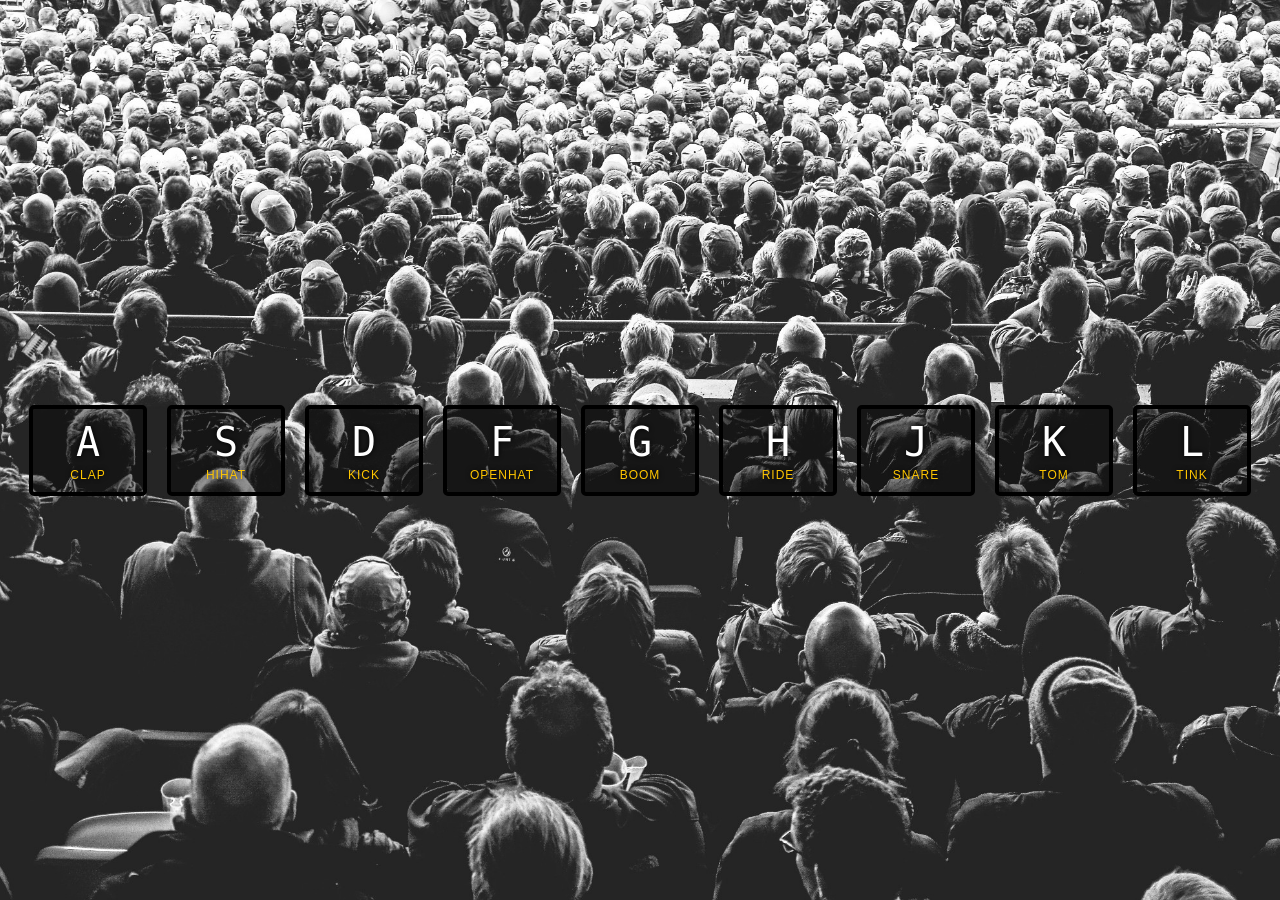
==== 1. DrumKit/index.html @ db9dba4e "Added JavaScript" ====
<!DOCTYPE html>
<html lang="en">

<head>
  <meta charset="UTF-8">
  <title>JS Drum Kit</title>
  <link rel="stylesheet" href="style.css">
</head>

<body>


  <div class="keys">
    <div data-key="65" class="key">
      <kbd>A</kbd>
      <span class="sound">clap</span>
    </div>
    <div data-key="83" class="key">
      <kbd>S</kbd>
      <span class="sound">hihat</span>
    </div>
    <div data-key="68" class="key">
      <kbd>D</kbd>
      <span class="sound">kick</span>
    </div>
    <div data-key="70" class="key">
      <kbd>F</kbd>
      <span class="sound">openhat</span>
    </div>
    <div data-key="71" class="key">
      <kbd>G</kbd>
      <span class="sound">boom</span>
    </div>
    <div data-key="72" class="key">
      <kbd>H</kbd>
      <span class="sound">ride</span>
    </div>
    <div data-key="74" class="key">
      <kbd>J</kbd>
      <span class="sound">snare</span>
    </div>
    <div data-key="75" class="key">
      <kbd>K</kbd>
      <span class="sound">tom</span>
    </div>
    <div data-key="76" class="key">
      <kbd>L</kbd>
      <span class="sound">tink</span>
    </div>
  </div>

  <audio data-key="65" src="sounds/clap.wav"></audio>
  <audio data-key="83" src="sounds/hihat.wav"></audio>
  <audio data-key="68" src="sounds/kick.wav"></audio>
  <audio data-key="70" src="sounds/openhat.wav"></audio>
  <audio data-key="71" src="sounds/boom.wav"></audio>
  <audio data-key="72" src="sounds/ride.wav"></audio>
  <audio data-key="74" src="sounds/snare.wav"></audio>
  <audio data-key="75" src="sounds/tom.wav"></audio>
  <audio data-key="76" src="sounds/tink.wav"></audio>

  <script>
    window.addEventListener('keydown', function (e) {
      // check if data-key has corresponding audio
      const audio = document.querySelector(`audio[data-key="${e.keyCode}"]`);
      // add animation
      const key = document.querySelector(`.key[data-key="${e.keyCode}"]`);
      if (!audio) return; // stop function from running all together
      audio.currentTime = 0; //rewind to the start, to play over and over again
      audio.play();
      key.classList.add('playing'); // adds class to element, also: remove and toggle
    });
  </script>


</body>

</html>
---- 1. DrumKit/style.css ----
html {
  font-size: 10px;
  background: url('./background.jpg') bottom center;
  background-size: cover;
}

body,html {
  margin: 0;
  padding: 0;
  font-family: sans-serif;
}

.keys {
  display: flex;
  flex: 1;
  flex-wrap: wrap;
  min-height: 100vh;
  align-items: center;
  justify-content: center;
}

.key {
  border: .4rem solid black;
  border-radius: .5rem;
  margin: 1rem;
  font-size: 1.5rem;
  padding: 1rem .5rem;
  transition: all .07s ease;
  width: 10rem;
  text-align: center;
  color: white;
  background: rgba(0,0,0,0.4);
  text-shadow: 0 0 .5rem black;
}

.playing {
  transform: scale(1.1);
  border-color: #ffc600;
  box-shadow: 0 0 1rem #ffc600;
}

kbd {
  display: block;
  font-size: 4rem;
}

.sound {
  font-size: 1.2rem;
  text-transform: uppercase;
  letter-spacing: .1rem;
  color: #ffc600;
}
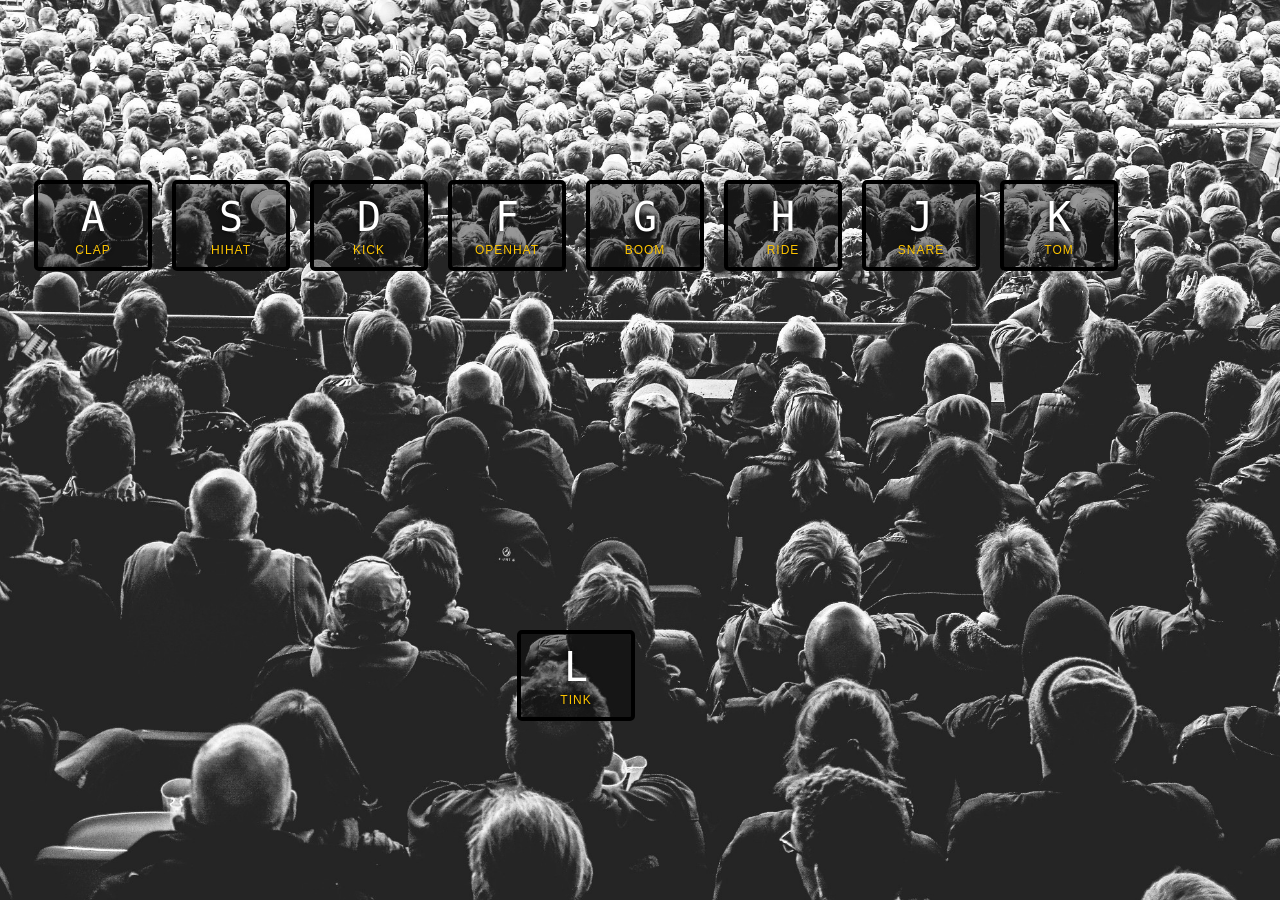
==== commit 29a0162f: "Complete DrumKit" ====
--- a/1. DrumKit/index.html
+++ b/1. DrumKit/index.html
@@ -60,16 +60,28 @@
   <audio data-key="76" src="sounds/tink.wav"></audio>
 
   <script>
-    window.addEventListener('keydown', function (e) {
-      // check if data-key has corresponding audio
-      const audio = document.querySelector(`audio[data-key="${e.keyCode}"]`);
-      // add animation
-      const key = document.querySelector(`.key[data-key="${e.keyCode}"]`);
-      if (!audio) return; // stop function from running all together
-      audio.currentTime = 0; //rewind to the start, to play over and over again
-      audio.play();
-      key.classList.add('playing'); // adds class to element, also: remove and toggle
-    });
+    
+    function playSound(e) {
+       // check if data-key has corresponding audio
+       const audio = document.querySelector(`audio[data-key="${e.keyCode}"]`);
+       // add animation
+       const key = document.querySelector(`.key[data-key="${e.keyCode}"]`);
+       if (!audio) return; // stop function from running all together
+       audio.currentTime = 0; //rewind to the start, to play over and over again
+       audio.play();
+       key.classList.add('playing'); // adds class to element, also: remove and toggle
+    }
+
+    function removeTransition(e) {
+      if (e.propertyName !== 'transform') return; // skip if it is not a transform
+      this.classList.remove('playing');
+      // console.log(e.propertyName);
+    }
+
+    const keys = document.querySelectorAll('.key');
+    keys.forEach(key => key.addEventListener('transitionend', removeTransition));
+
+    window.addEventListener('keydown', playSound);
   </script>
 
 
--- a/1. DrumKit/style.css
+++ b/1. DrumKit/style.css
@@ -15,6 +15,7 @@
   flex: 1;
   flex-wrap: wrap;
   min-height: 100vh;
+  width: 90vw;
   align-items: center;
   justify-content: center;
 }
